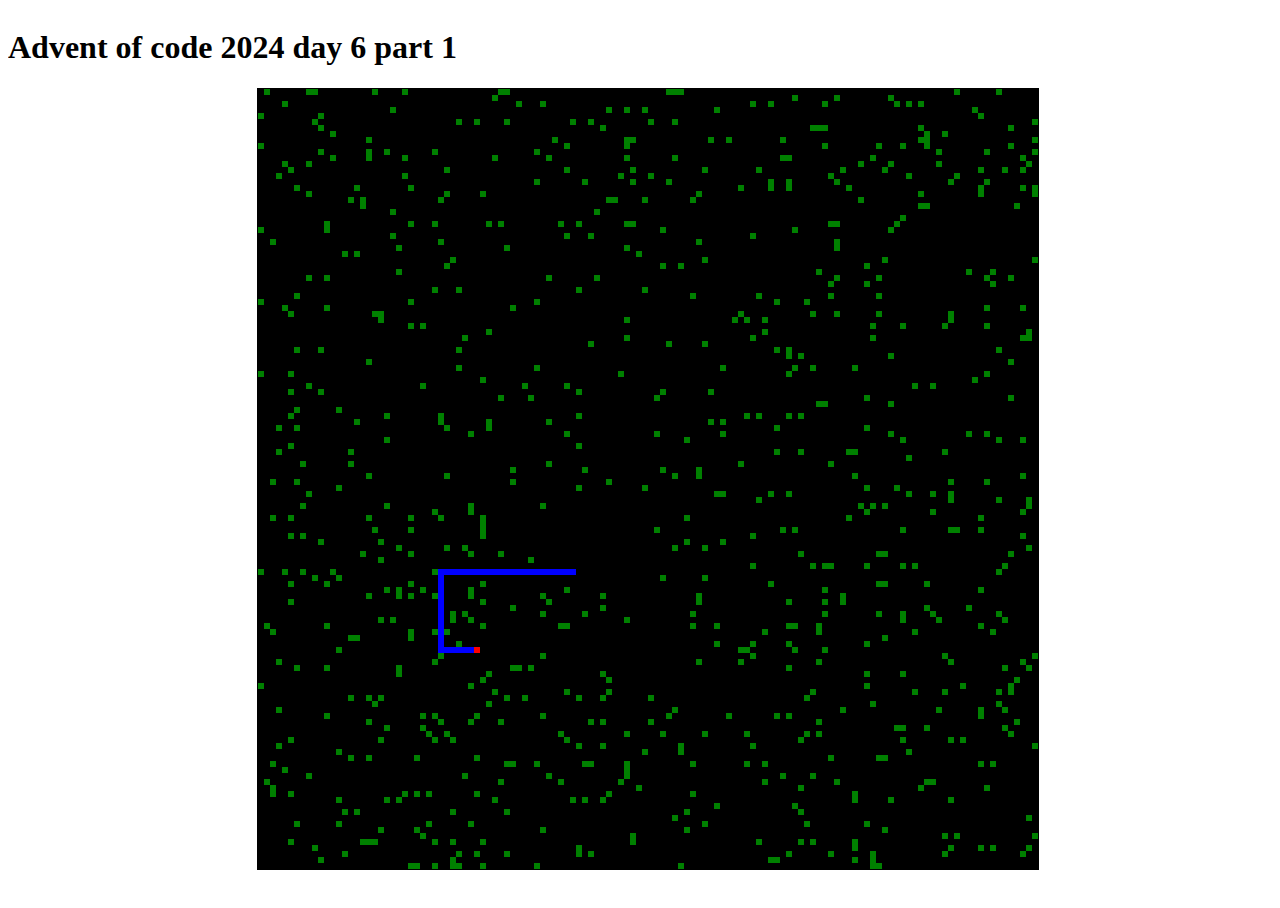
==== demos/6-1.html @ e8732927 "🚧 Demos" ====
<!DOCTYPE html>
<html lang="es">
  <head>
    <meta charset="UTF-8" />
    <meta name="viewport" content="width=device-width, initial-scale=1.0" />
    <title>Advent of code 2024 day 6 part 1</title>
    <style>
      html,
      body {
        width: 100%;
        height: 100%;
        overflow: hidden;
      }
      canvas {
        display: block;
        margin: 0 auto;
        border: 1px solid black;
      }
    </style>
  </head>
  <body>
    <h1>Advent of code 2024 day 6 part 1</h1>
    <canvas id="playground" width="780" height="780"></canvas>
    <script>
      window.onload = init;
      const tileSize = 6;
      const FPS = 60;
      const interval = 1000 / FPS;
      const obstacle = "#";
      const visited = "X";
      const empty = ".";
      const directions = {
        TOP: "TOP",
        BOTTOM: "BOTTOM",
        LEFT: "LEFT",
        RIGHT: "RIGHT",
      };
      const player = {
        x: 0,
        y: 0,
        speed: 1,
        direction: directions.TOP,
        sprite: "^",
        checkifVisited: function () {
          return map[this.y][this.x] === visited;
        },
        checkObstacle: function (x, y) {
          return map[y][x] === obstacle;
        },
        update: function (delta) {
          switch (this.direction) {
            case directions.TOP:
              newPos = this.y - this.speed;
              if (newPos < 0) {
                running = false
                break;
              }
              isCollision = this.checkObstacle(this.x, newPos);
              if (isCollision) {
                this.direction = directions.RIGHT;
              } else {
                this.y = newPos;
              }
              break;
            case directions.BOTTOM:
              newPos = this.y + this.speed;
              if (newPos >= map.yDistance) {
                running = false
                break;
              }
              isCollision = this.checkObstacle(this.x, newPos);
              if (isCollision) {
                this.direction = directions.LEFT;
              } else {
                this.y = newPos;
              }
              break;
            case directions.LEFT:
              newPos = this.x - this.speed;
              if (newPos < 0) {
                running = false
                break;
              }
              isCollision = this.checkObstacle(newPos, this.y);
              if (isCollision) {
                this.direction = directions.TOP;
              } else {
                this.x = newPos;
              }
              break;
            case directions.RIGHT:
              newPos = this.x + this.speed;
              if (newPos >= map.xDistance) {
                running = false
                break;
              }
              isCollision = this.checkObstacle(newPos, this.y);
              if (isCollision) {
                this.direction = directions.BOTTOM;
              } else {
                this.x = newPos;
              }
              break;
          }
        },
      };
      const tileset = {
        [obstacle]: {
          color: "green",
        },
        [empty]: {
          color: "black",
        },
        [player.sprite]: {
          color: "red",
        },
        [visited]: {
          color: "blue",
        },
      };
      let canvas;
      let context;
      let running = true
      let gameID;
      let delta = 0;
      let currentTime = 0;
      let lasTime = 0;
      let map = [];

      async function* makeTextFileLineIterator(fileURL) {
        const utf8Decoder = new TextDecoder("utf-8");
        let response = await fetch(fileURL);
        let reader = response.body.getReader();
        let { value: chunk, done: readerDone } = await reader.read();
        chunk = chunk ? utf8Decoder.decode(chunk, { stream: true }) : "";

        let re = /\r\n|\n|\r/gm;
        let startIndex = 0;

        for (;;) {
          let result = re.exec(chunk);
          if (!result) {
            if (readerDone) {
              break;
            }
            let remainder = chunk.substr(startIndex);
            ({ value: chunk, done: readerDone } = await reader.read());
            chunk =
              remainder +
              (chunk ? utf8Decoder.decode(chunk, { stream: true }) : "");
            startIndex = re.lastIndex = 0;
            continue;
          }
          yield chunk.substring(startIndex, result.index);
          startIndex = re.lastIndex;
        }
        if (startIndex < chunk.length) {
          // last line didn't end in a newline char
          yield chunk.substr(startIndex);
        }
      }

      function init() {
        (async function () {
          canvas = document.getElementById("playground");
          context = canvas.getContext("2d");
          gameID = requestAnimationFrame(gameLoop);
          let lineIndex = 0;
          for await (let line of makeTextFileLineIterator("../data/6.txt")) {
            const playerIndex = line.indexOf(player.sprite);
            if (playerIndex !== -1) {
              player.x = playerIndex;
              player.y = lineIndex;
            }
            lineIndex++;
            map.push([...line.split("")]);
          }
        })();
      }

      function gameLoop() {
        gameID = requestAnimationFrame(gameLoop);
        currentTime = new Date().getTime();
        delta = currentTime - lasTime;
        if (delta > interval) {
          context.fillStyle = "black";
          context.fillRect(0, 0, canvas.width, canvas.height);
          for (let i = 0; i < canvas.height; i += tileSize) {
            for (let j = 0; j < canvas.width; j += tileSize) {
              const originalIndexHeight = i / tileSize;
              const originalIndexWidth = j / tileSize;
              const item = map[originalIndexWidth][originalIndexHeight];
              context.fillStyle = tileset[item]?.color ?? "gray";
              context.fillRect(j, i, tileSize, tileSize);
            }
          }
          map[player.y][player.x] = visited;
          player.update(delta);
          map[player.y][player.x] = player.sprite;
          lasTime = currentTime - (delta % interval);
        }
        if (!running) {
          cancelAnimationFrame(gameID);
        }
      }
    </script>
  </body>
</html>
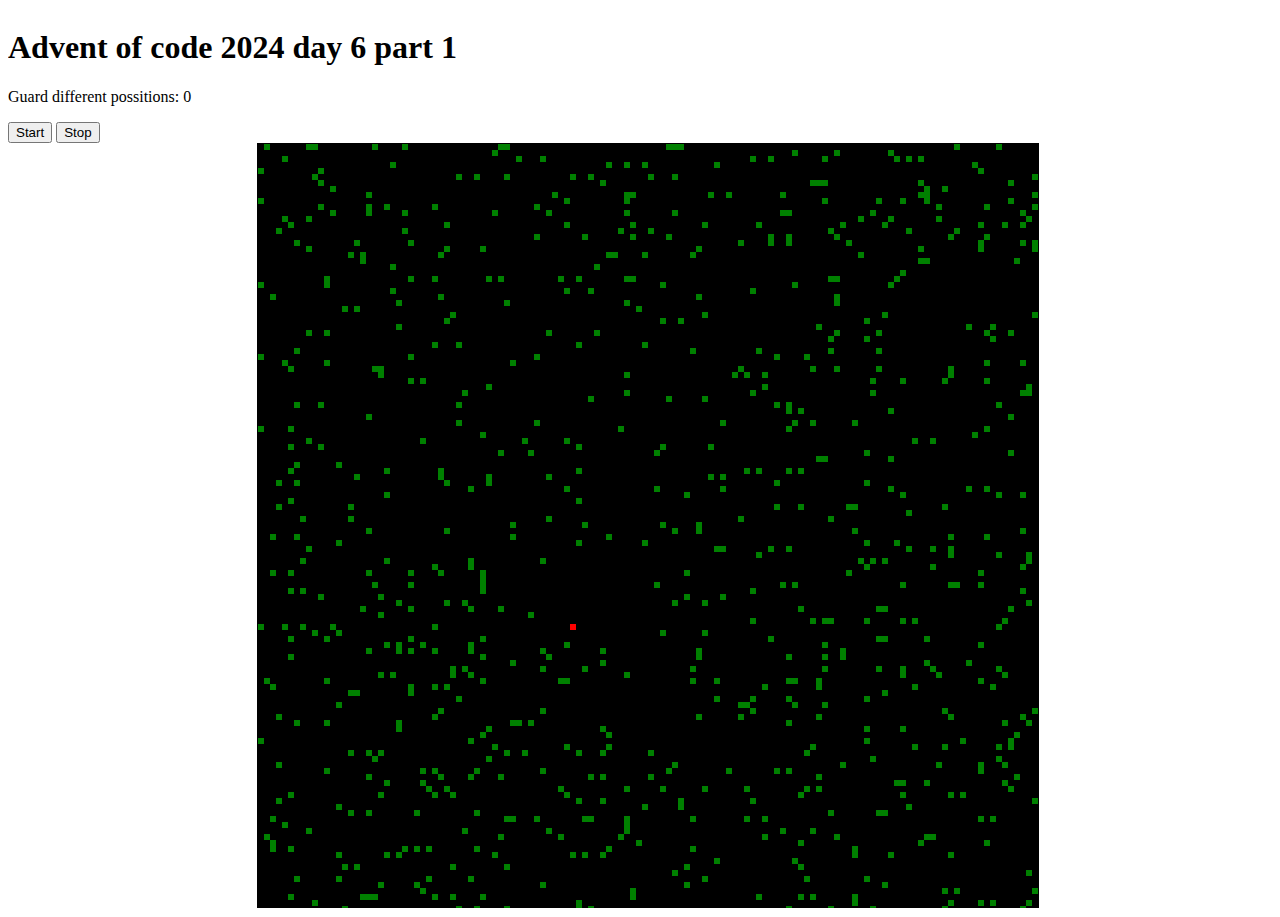
==== commit 771db54e: "Update 6-1.html" ====
--- a/demos/6-1.html
+++ b/demos/6-1.html
@@ -9,7 +9,7 @@
       body {
         width: 100%;
         height: 100%;
-        overflow: hidden;
+        overflow-x: hidden;
       }
       canvas {
         display: block;
@@ -20,9 +20,18 @@
   </head>
   <body>
     <h1>Advent of code 2024 day 6 part 1</h1>
+    <p id="positions">Guard different possitions: <span>0</span></p>
+    <button type="button" id="start">Start</button>
+    <button type="button" id="stop">Stop</button>
     <canvas id="playground" width="780" height="780"></canvas>
     <script>
       window.onload = init;
+      let guardDifferentPositions = 0;
+      const textOutput = document
+        .getElementById("positions")
+        .querySelector("span");
+      const startButton = document.getElementById("start");
+      const stopButton = document.getElementById("stop");
       const tileSize = 6;
       const FPS = 60;
       const interval = 1000 / FPS;
@@ -52,7 +61,7 @@
             case directions.TOP:
               newPos = this.y - this.speed;
               if (newPos < 0) {
-                running = false
+                running = false;
                 break;
               }
               isCollision = this.checkObstacle(this.x, newPos);
@@ -65,7 +74,7 @@
             case directions.BOTTOM:
               newPos = this.y + this.speed;
               if (newPos >= map.yDistance) {
-                running = false
+                running = false;
                 break;
               }
               isCollision = this.checkObstacle(this.x, newPos);
@@ -78,7 +87,7 @@
             case directions.LEFT:
               newPos = this.x - this.speed;
               if (newPos < 0) {
-                running = false
+                running = false;
                 break;
               }
               isCollision = this.checkObstacle(newPos, this.y);
@@ -91,7 +100,7 @@
             case directions.RIGHT:
               newPos = this.x + this.speed;
               if (newPos >= map.xDistance) {
-                running = false
+                running = false;
                 break;
               }
               isCollision = this.checkObstacle(newPos, this.y);
@@ -120,7 +129,7 @@
       };
       let canvas;
       let context;
-      let running = true
+      let running = false;
       let gameID;
       let delta = 0;
       let currentTime = 0;
@@ -159,6 +168,14 @@
           yield chunk.substr(startIndex);
         }
       }
+
+      startButton.addEventListener("click", function () {
+        running = true;
+      });
+
+      stopButton.addEventListener("click", function () {
+        running = false;
+      });
 
       function init() {
         (async function () {
@@ -183,6 +200,7 @@
         currentTime = new Date().getTime();
         delta = currentTime - lasTime;
         if (delta > interval) {
+          textOutput.textContent = guardDifferentPositions.toString();
           context.fillStyle = "black";
           context.fillRect(0, 0, canvas.width, canvas.height);
           for (let i = 0; i < canvas.height; i += tileSize) {
@@ -194,13 +212,13 @@
               context.fillRect(j, i, tileSize, tileSize);
             }
           }
-          map[player.y][player.x] = visited;
-          player.update(delta);
-          map[player.y][player.x] = player.sprite;
+          if (running) {
+            map[player.y][player.x] = visited;
+            guardDifferentPositions++;
+            player.update(delta);
+            map[player.y][player.x] = player.sprite;
+          }
           lasTime = currentTime - (delta % interval);
-        }
-        if (!running) {
-          cancelAnimationFrame(gameID);
         }
       }
     </script>
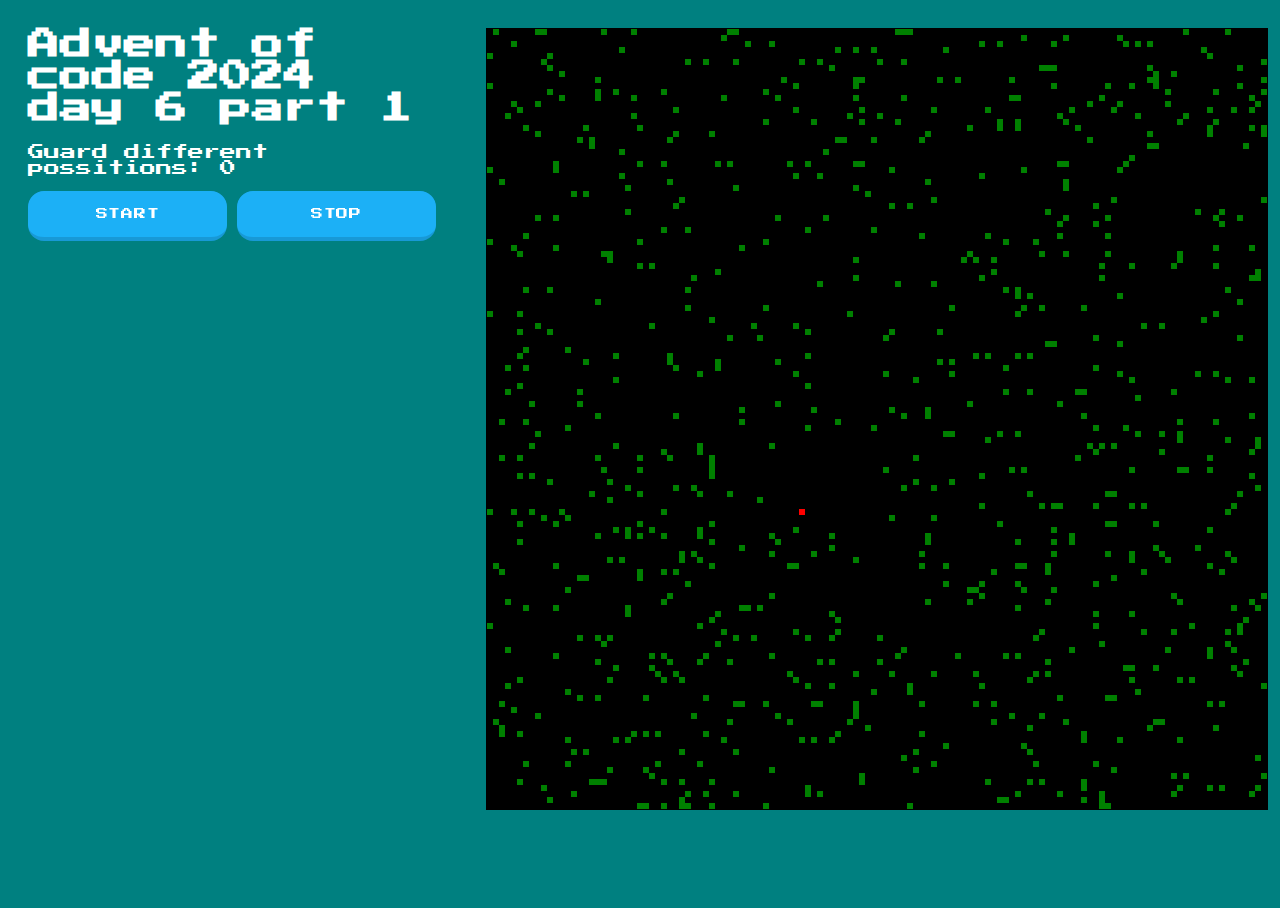
==== commit 6bca5795: "🚧 Demos" ====
--- a/demos/6-1.html
+++ b/demos/6-1.html
@@ -3,29 +3,35 @@
   <head>
     <meta charset="UTF-8" />
     <meta name="viewport" content="width=device-width, initial-scale=1.0" />
+    <link rel="preconnect" href="https://fonts.googleapis.com" />
+    <link rel="preconnect" href="https://fonts.gstatic.com" crossorigin />
+    <link
+      href="https://fonts.googleapis.com/css2?family=Press+Start+2P&display=swap"
+      rel="stylesheet"
+    />
     <title>Advent of code 2024 day 6 part 1</title>
-    <style>
-      html,
-      body {
-        width: 100%;
-        height: 100%;
-        overflow-x: hidden;
-      }
-      canvas {
-        display: block;
-        margin: 0 auto;
-        border: 1px solid black;
-      }
-    </style>
+    <link rel="stylesheet" href="../css/app.css" />
   </head>
   <body>
-    <h1>Advent of code 2024 day 6 part 1</h1>
-    <p id="positions">Guard different possitions: <span>0</span></p>
-    <button type="button" id="start">Start</button>
-    <button type="button" id="stop">Stop</button>
-    <canvas id="playground" width="780" height="780"></canvas>
-    <script>
-      window.onload = init;
+    <div class="container">
+      <div class="left">
+        <h1>Advent of code 2024 day 6 part 1</h1>
+        <p id="positions">Guard different possitions: <span>0</span></p>
+        <div class="actions">
+          <button type="button" id="start">Start</button>
+          <button type="button" id="stop">Stop</button>
+        </div>
+      </div>
+      <div class="right">
+        <canvas id="playground" width="780" height="780"></canvas>
+      </div>
+    </div>
+    <script type="module">
+      import {
+        init,
+        gameLoop,
+        makeTextFileLineIterator,
+      } from "../utils/utils.js";
       let guardDifferentPositions = 0;
       const textOutput = document
         .getElementById("positions")
@@ -33,8 +39,6 @@
       const startButton = document.getElementById("start");
       const stopButton = document.getElementById("stop");
       const tileSize = 6;
-      const FPS = 60;
-      const interval = 1000 / FPS;
       const obstacle = "#";
       const visited = "X";
       const empty = ".";
@@ -57,6 +61,8 @@
           return map[y][x] === obstacle;
         },
         update: function (delta) {
+          let newPos = 0;
+          let isCollision = false;
           switch (this.direction) {
             case directions.TOP:
               newPos = this.y - this.speed;
@@ -127,47 +133,8 @@
           color: "blue",
         },
       };
-      let canvas;
-      let context;
       let running = false;
-      let gameID;
-      let delta = 0;
-      let currentTime = 0;
-      let lasTime = 0;
       let map = [];
-
-      async function* makeTextFileLineIterator(fileURL) {
-        const utf8Decoder = new TextDecoder("utf-8");
-        let response = await fetch(fileURL);
-        let reader = response.body.getReader();
-        let { value: chunk, done: readerDone } = await reader.read();
-        chunk = chunk ? utf8Decoder.decode(chunk, { stream: true }) : "";
-
-        let re = /\r\n|\n|\r/gm;
-        let startIndex = 0;
-
-        for (;;) {
-          let result = re.exec(chunk);
-          if (!result) {
-            if (readerDone) {
-              break;
-            }
-            let remainder = chunk.substr(startIndex);
-            ({ value: chunk, done: readerDone } = await reader.read());
-            chunk =
-              remainder +
-              (chunk ? utf8Decoder.decode(chunk, { stream: true }) : "");
-            startIndex = re.lastIndex = 0;
-            continue;
-          }
-          yield chunk.substring(startIndex, result.index);
-          startIndex = re.lastIndex;
-        }
-        if (startIndex < chunk.length) {
-          // last line didn't end in a newline char
-          yield chunk.substr(startIndex);
-        }
-      }
 
       startButton.addEventListener("click", function () {
         running = true;
@@ -177,29 +144,25 @@
         running = false;
       });
 
-      function init() {
-        (async function () {
-          canvas = document.getElementById("playground");
-          context = canvas.getContext("2d");
-          gameID = requestAnimationFrame(gameLoop);
-          let lineIndex = 0;
-          for await (let line of makeTextFileLineIterator("../data/6.txt")) {
-            const playerIndex = line.indexOf(player.sprite);
-            if (playerIndex !== -1) {
-              player.x = playerIndex;
-              player.y = lineIndex;
+      window.onload = function () {
+        init({
+          initCallback: async function (param) {
+            let lineIndex = 0;
+            for await (let line of makeTextFileLineIterator("../data/6.txt")) {
+              const playerIndex = line.indexOf(player.sprite);
+              if (playerIndex !== -1) {
+                player.x = playerIndex;
+                player.y = lineIndex;
+              }
+              lineIndex++;
+              map.push([...line.split("")]);
             }
-            lineIndex++;
-            map.push([...line.split("")]);
-          }
-        })();
-      }
+          },
+        });
+      };
 
-      function gameLoop() {
-        gameID = requestAnimationFrame(gameLoop);
-        currentTime = new Date().getTime();
-        delta = currentTime - lasTime;
-        if (delta > interval) {
+      gameLoop({
+        updateCallback: function (delta, context, canvas, gameID) {
           textOutput.textContent = guardDifferentPositions.toString();
           context.fillStyle = "black";
           context.fillRect(0, 0, canvas.width, canvas.height);
@@ -218,9 +181,8 @@
             player.update(delta);
             map[player.y][player.x] = player.sprite;
           }
-          lasTime = currentTime - (delta % interval);
-        }
-      }
+        },
+      });
     </script>
   </body>
 </html>
--- a/css/app.css
+++ b/css/app.css
@@ -0,0 +1,94 @@
+html,
+body {
+  width: 100%;
+  height: 100%;
+  overflow-x: hidden;
+  background-color: teal;
+  font-family: "Press Start 2P", serif;
+}
+canvas {
+  display: block;
+  margin: 0 auto;
+  border: 1px solid black;
+}
+.container {
+  display: flex;
+  gap: 50px;
+  margin: 20px;
+}
+.container h1 {
+  margin: 0 0 20px 0;
+  color: white;
+}
+.container p {
+  color: white;
+  margin: 0 0 15px 0;
+}
+button {
+  display: inline-flex;
+  justify-content: center;
+  align-items: center;
+  background-color: #1899d6;
+  border: solid transparent;
+  border-radius: 16px;
+  border-width: 0 0 4px;
+  box-sizing: border-box;
+  color: #ffffff;
+  cursor: pointer;
+  font-family: inherit;
+  font-size: 12px;
+  letter-spacing: 0.8px;
+  line-height: 20px;
+  margin: 0;
+  outline: none;
+  overflow: visible;
+  padding: 13px 16px;
+  text-align: center;
+  text-transform: uppercase;
+  touch-action: manipulation;
+  transform: translateZ(0);
+  transition: filter 0.2s;
+  user-select: none;
+  -webkit-user-select: none;
+  vertical-align: middle;
+  white-space: nowrap;
+  width: 100%;
+}
+
+button:after {
+  background-clip: padding-box;
+  background-color: #1cb0f6;
+  border: solid transparent;
+  border-radius: 16px;
+  border-width: 0 0 4px;
+  bottom: -4px;
+  content: "";
+  left: 0;
+  position: absolute;
+  right: 0;
+  top: 0;
+  z-index: -1;
+}
+
+button,
+button:focus {
+  user-select: auto;
+}
+
+button:hover:not(:disabled) {
+  filter: brightness(1.1);
+  -webkit-filter: brightness(1.1);
+}
+
+button:disabled {
+  cursor: auto;
+}
+
+button:active {
+  border-width: 4px 0 0;
+  background: none;
+}
+.actions {
+  display: flex;
+  gap: 10px;
+}
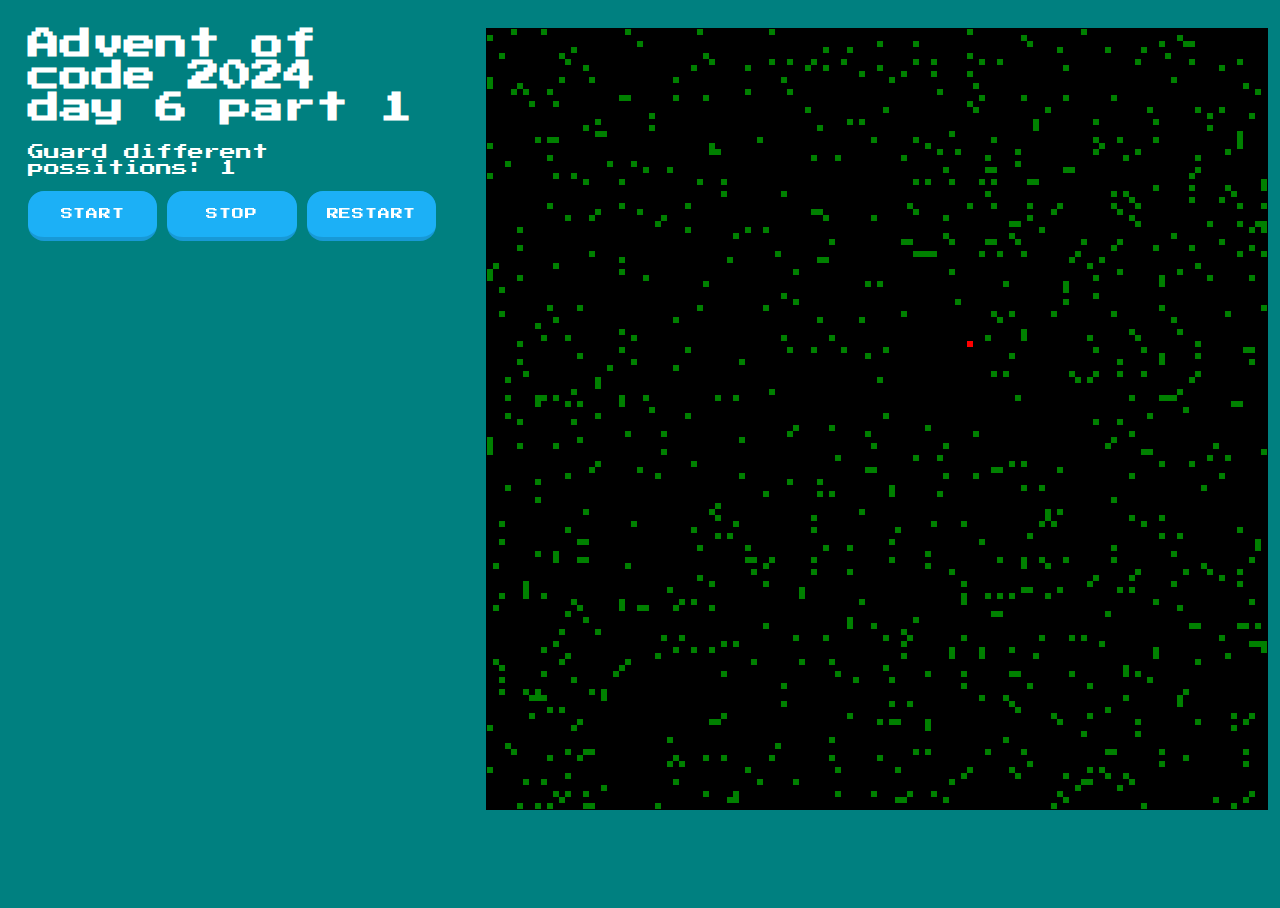
==== commit 79d698f4: "🚧 Demos" ====
--- a/demos/6-1.html
+++ b/demos/6-1.html
@@ -20,24 +20,27 @@
         <div class="actions">
           <button type="button" id="start">Start</button>
           <button type="button" id="stop">Stop</button>
+          <button type="button" id="restart">Restart</button>
         </div>
       </div>
       <div class="right">
-        <canvas id="playground" width="780" height="780"></canvas>
+        <canvas id="playground" ></canvas>
       </div>
     </div>
     <script type="module">
       import {
         init,
         gameLoop,
+        gameInterval,
         makeTextFileLineIterator,
       } from "../utils/utils.js";
-      let guardDifferentPositions = 0;
+      let guardDifferentPositions = 1;
       const textOutput = document
         .getElementById("positions")
         .querySelector("span");
       const startButton = document.getElementById("start");
       const stopButton = document.getElementById("stop");
+      const restartButton = document.getElementById("restart");
       const tileSize = 6;
       const obstacle = "#";
       const visited = "X";
@@ -60,7 +63,7 @@
         checkObstacle: function (x, y) {
           return map[y][x] === obstacle;
         },
-        update: function (delta) {
+        update: function (delta, canvas) {
           let newPos = 0;
           let isCollision = false;
           switch (this.direction) {
@@ -79,7 +82,7 @@
               break;
             case directions.BOTTOM:
               newPos = this.y + this.speed;
-              if (newPos >= map.yDistance) {
+              if (newPos >= canvas.height) {
                 running = false;
                 break;
               }
@@ -105,7 +108,7 @@
               break;
             case directions.RIGHT:
               newPos = this.x + this.speed;
-              if (newPos >= map.xDistance) {
+              if (newPos >= canvas.width) {
                 running = false;
                 break;
               }
@@ -144,9 +147,13 @@
         running = false;
       });
 
+      restartButton.addEventListener("click", function () {
+        window.location.reload();
+      });
+
       window.onload = function () {
         init({
-          initCallback: async function (param) {
+          initCallback: async function (context, canvas) {
             let lineIndex = 0;
             for await (let line of makeTextFileLineIterator("../data/6.txt")) {
               const playerIndex = line.indexOf(player.sprite);
@@ -157,12 +164,15 @@
               lineIndex++;
               map.push([...line.split("")]);
             }
+            canvas.width = lineIndex * tileSize;
+            canvas.height = lineIndex * tileSize;
           },
         });
       };
 
       gameLoop({
         updateCallback: function (delta, context, canvas, gameID) {
+          if (!context) return;
           textOutput.textContent = guardDifferentPositions.toString();
           context.fillStyle = "black";
           context.fillRect(0, 0, canvas.width, canvas.height);
@@ -170,15 +180,19 @@
             for (let j = 0; j < canvas.width; j += tileSize) {
               const originalIndexHeight = i / tileSize;
               const originalIndexWidth = j / tileSize;
-              const item = map[originalIndexWidth][originalIndexHeight];
-              context.fillStyle = tileset[item]?.color ?? "gray";
-              context.fillRect(j, i, tileSize, tileSize);
+              if (map[originalIndexWidth]) {
+                const item = map[originalIndexHeight][originalIndexWidth];
+                context.fillStyle = tileset[item]?.color ?? "gray";
+                context.fillRect(j, i, tileSize, tileSize);
+              }
             }
           }
           if (running) {
             map[player.y][player.x] = visited;
-            guardDifferentPositions++;
-            player.update(delta);
+            player.update(delta, canvas);
+            if(map[player.y][player.x] !== visited) {
+              guardDifferentPositions++;
+            }            
             map[player.y][player.x] = player.sprite;
           }
         },
